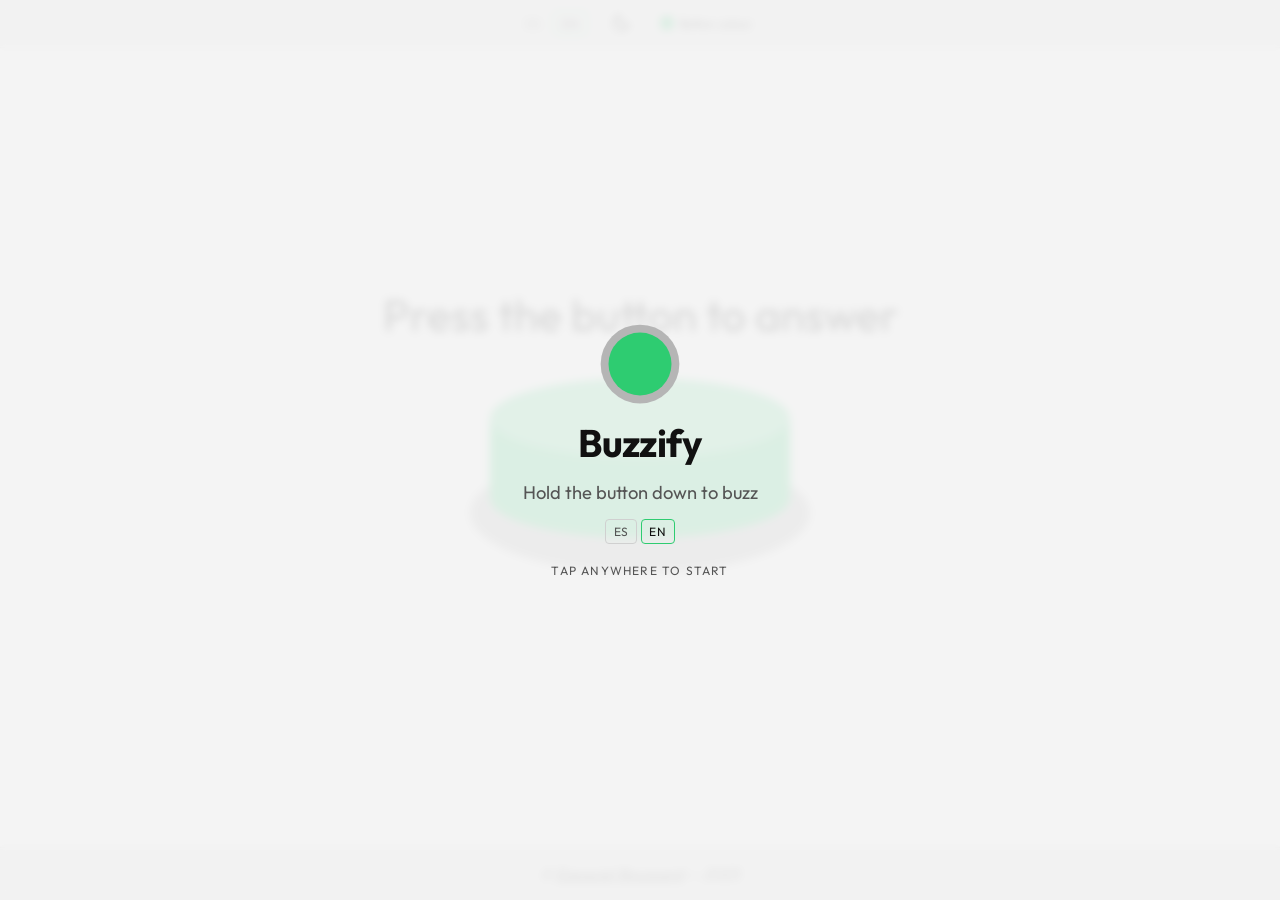
==== index.html @ d8321a54 "sonar en iOS con el interruptor de silencio puesto WebKit enruta Web Audio por la categoria ambient," ====
<!DOCTYPE html>
<html lang="en" data-theme="light">
<head>
    <meta charset="UTF-8">
    <meta name="viewport" content="width=device-width, initial-scale=1.0">
    <title>Buzzify</title>
    <meta name="description" content="Hold the button and it buzzes, seamlessly, until you let go. No install, no account.">
    <meta name="theme-color" content="#f4f4f4">

    <link rel="canonical" href="https://buzzify.pages.dev/">

    <meta property="og:type" content="website">
    <meta property="og:site_name" content="Buzzify">
    <meta property="og:url" content="https://buzzify.pages.dev/">
    <meta property="og:title" content="Buzzify — quiz buzzer for the browser">
    <meta property="og:description" content="Hold the button and it buzzes, seamlessly, until you let go. No install, no account.">
    <meta property="og:image" content="https://buzzify.pages.dev/assets/og-image.png">
    <meta property="og:image:width" content="1200">
    <meta property="og:image:height" content="630">
    <meta property="og:image:alt" content="The Buzzify mark: a green buzzer seen from above.">
    <meta property="og:locale" content="en_US">
    <meta property="og:locale:alternate" content="es_UY">

    <meta name="twitter:card" content="summary_large_image">

    <script>
        (function () {
            var root = document.documentElement;
            try {
                var lang = localStorage.getItem('lang');
                if (lang !== 'es' && lang !== 'en') {
                    lang = (navigator.language || '').toLowerCase().indexOf('es') === 0 ? 'es' : 'en';
                }
                root.lang = lang;

                var theme = localStorage.getItem('theme');
                if (theme !== 'dark' && theme !== 'light') theme = 'light';
                root.dataset.theme = theme;

                var meta = document.querySelector('meta[name="theme-color"]');
                if (meta) meta.setAttribute('content', theme === 'light' ? '#f4f4f4' : '#14161a');

                var color = localStorage.getItem('buttonColor');
                var stale = ['#c0392b', '#e84c3d'];
                if (color && /^#[0-9a-f]{6}$/i.test(color) && stale.indexOf(color.toLowerCase()) < 0) {
                    root.style.setProperty('--color-primary', color);
                }
            } catch (error) {
                root.dataset.theme = 'light';
            }
        })();
    </script>

    <link rel="icon" type="image/png" sizes="96x96" href="assets/icons/favicon-96x96.png">
    <link rel="icon" type="image/svg+xml" href="assets/icons/favicon.svg">
    <link rel="shortcut icon" href="assets/icons/favicon.ico">
    <link rel="apple-touch-icon" sizes="180x180" href="assets/icons/apple-touch-icon.png">
    <link rel="manifest" href="site.webmanifest">
    <link rel="preload" as="font" type="font/woff2" href="assets/fonts/outfit-latin.woff2" crossorigin>
    <link rel="stylesheet" href="src/css/style.css">
    <noscript><style>.intro { display: none; }</style></noscript>

    <link rel="modulepreload" href="src/js/main.js">
    <link rel="modulepreload" href="src/js/buzzer.js">
    <link rel="modulepreload" href="src/js/intro.js">
    <link rel="modulepreload" href="src/js/platform.js">
    <link rel="modulepreload" href="src/js/haptics.js">
    <link rel="modulepreload" href="src/js/wakelock.js">
    <link rel="modulepreload" href="src/js/color.js">
    <link rel="modulepreload" href="src/js/i18n.js">
    <link rel="modulepreload" href="src/js/theme.js">
    <link rel="modulepreload" href="src/js/audio.js">
    <link rel="modulepreload" href="src/js/loop.js">
</head>
<body>
    <div class="intro" id="intro">
        <div class="intro__panel">
            <svg class="intro__mark" viewBox="0 0 64 64" aria-hidden="true">
                <circle class="intro__mark-ring" cx="32" cy="32" r="30"/>
                <circle class="intro__mark-cap" cx="32" cy="32" r="24"/>
            </svg>

            <p class="intro__brand">Buzzify</p>

            <p class="intro__title">
                <span data-t="en">Hold the button down to buzz</span>
                <span data-t="es">Mantené presionado el botón para responder</span>
            </p>

            <div class="intro__langs lang-toggle" role="group" aria-label="Language">
                <button type="button" class="lang-btn" data-lang="es">ES</button>
                <button type="button" class="lang-btn" data-lang="en">EN</button>
            </div>

            <p class="intro__hint">
                <span data-t="en">Tap anywhere to start</span>
                <span data-t="es">Tocá para empezar</span>
            </p>

            <p class="intro__note" id="introNote" hidden>
                <span data-t="en">No sound? Turn off the side silent switch and raise the volume.</span>
                <span data-t="es">¿No suena? Desactivá el interruptor lateral de silencio y subí el volumen.</span>
            </p>
        </div>
    </div>

    <nav class="navbar">
        <div class="lang-toggle" role="group" aria-label="Language">
            <button type="button" class="lang-btn" data-lang="es" aria-pressed="false">ES</button>
            <button type="button" class="lang-btn" data-lang="en" aria-pressed="true">EN</button>
        </div>

        <button type="button" id="themeToggle" class="icon-btn" aria-label="Switch to dark theme">
            <svg class="icon icon--sun" viewBox="0 0 24 24" width="20" height="20" fill="none" stroke="currentColor" stroke-width="2" stroke-linecap="round" aria-hidden="true"><circle cx="12" cy="12" r="4"/><line x1="12" y1="2" x2="12" y2="4"/><line x1="12" y1="20" x2="12" y2="22"/><line x1="4.22" y1="4.22" x2="5.64" y2="5.64"/><line x1="18.36" y1="18.36" x2="19.78" y2="19.78"/><line x1="2" y1="12" x2="4" y2="12"/><line x1="20" y1="12" x2="22" y2="12"/><line x1="4.22" y1="19.78" x2="5.64" y2="18.36"/><line x1="18.36" y1="5.64" x2="19.78" y2="4.22"/></svg>
            <svg class="icon icon--moon" viewBox="0 0 24 24" width="20" height="20" fill="none" stroke="currentColor" stroke-width="2" stroke-linecap="round" stroke-linejoin="round" aria-hidden="true"><path d="M21 12.79A9 9 0 1 1 11.21 3 7 7 0 0 0 21 12.79z"/></svg>
        </button>

        <button type="button" id="hapticsToggle" class="icon-btn haptics-btn" aria-pressed="true" hidden>
            <svg class="icon icon--buzz-on" viewBox="0 0 24 24" width="20" height="20" fill="none" stroke="currentColor" stroke-width="2" stroke-linecap="round" aria-hidden="true"><rect x="8" y="3" width="8" height="18" rx="2"/><path d="M4.5 9.5v5"/><path d="M19.5 9.5v5"/></svg>
            <svg class="icon icon--buzz-off" viewBox="0 0 24 24" width="20" height="20" fill="none" stroke="currentColor" stroke-width="2" stroke-linecap="round" aria-hidden="true"><rect x="8" y="3" width="8" height="18" rx="2"/><line x1="4" y1="20" x2="20" y2="4"/></svg>
        </button>

        <div class="color-control">
            <button type="button" id="colorTrigger" class="color-trigger" aria-haspopup="true" aria-expanded="false" aria-controls="colorPanel">
                <span class="color-trigger__dot" aria-hidden="true"></span>
                <span class="color-trigger__label"><span data-t="en">Button colour</span><span data-t="es">Color del botón</span></span>
            </button>

            <div class="color-panel" id="colorPanel" role="dialog" aria-labelledby="colorPanelTitle" hidden>
                <p class="color-panel__title" id="colorPanelTitle"><span data-t="en">Button colour</span><span data-t="es">Color del botón</span></p>
                <div class="color-presets" id="colorPresets" role="radiogroup" aria-labelledby="colorPanelTitle"></div>
                <div class="color-custom">
                    <span class="color-custom__title"><span data-t="en">Custom</span><span data-t="es">Personalizado</span></span>
                    <input type="range" class="color-range color-range--hue" id="hueRange" min="0" max="360" step="1">
                    <input type="range" class="color-range color-range--sat" id="satRange" min="0" max="100" step="1">
                    <input type="range" class="color-range color-range--lit" id="litRange" min="15" max="85" step="1">
                    <output class="color-custom__value" id="colorValue"></output>
                </div>
            </div>
        </div>
    </nav>

    <div class="content">
        <header>
            <span data-t="en">Press the button to answer</span>
            <span data-t="es">Presioná el botón para responder</span>
        </header>

        <noscript>
            <p class="noscript-note">
                <span data-t="en">The buzzer needs JavaScript to make a sound.</span>
                <span data-t="es">El buzzer necesita JavaScript para sonar.</span>
            </p>
        </noscript>

        <main class="stage">
            <button type="button" class="buzzer" id="buzzer" aria-label="Buzz in"></button>
        </main>
    </div>

    <footer>
        © <a href="https://ezequiel.is-a.dev" target="_blank" rel="noopener noreferrer">Ezequiel Boussard</a> — 2025
    </footer>

    <script type="module" src="src/js/main.js"></script>
</body>
</html>
---- src/css/style.css ----
@font-face {
    font-family: 'Outfit';
    src: url('../../assets/fonts/outfit-latin.woff2') format('woff2');
    font-weight: 400 700;
    font-style: normal;
    font-display: swap;
}

:root {
    color-scheme: dark;

    --color-primary: #2ecc71;
    --color-primary-light: #62d994;
    --color-base: #414754;
    --intro-scrim: rgb(20 22 26 / 0.88);
    --color-bg: #14161a;
    --color-fg: #f2f4f7;
    --color-surface: #1d2027;
    --color-muted: #9aa1ac;
    --color-border: #2b2f38;

    --vh: 1vh;

    --buzzer-rim-offset: 15px;
    --buzzer-rim-spread: 20px;
    --buzzer-base-offset: 40px;
    --buzzer-base-spread: 30px;
    --buzzer-ratio: 3.75;
    --buzzer-vh-cap: 18;

    --buzzer-height: min(
        calc((90vw - var(--buzzer-base-spread) * 2) / var(--buzzer-ratio)),
        80px,
        calc(var(--buzzer-vh-cap) * var(--vh))
    );
    --buzzer-width: calc(var(--buzzer-height) * var(--buzzer-ratio));

    --buzzer-cap: var(--buzzer-height);
    --buzzer-clearance: calc(var(--buzzer-base-offset) + var(--buzzer-base-spread));

    --recolour: 0.4s ease;
    --retheme: 0.3s ease;
}

@supports (height: 1svh) {
    :root {
        --vh: 1svh;
    }
}

@supports (color: color-mix(in srgb, red, white)) {
    :root {
        --color-primary-light: color-mix(in srgb, var(--color-primary), white 25%);
    }
}

[data-theme='light'] {
    color-scheme: light;

    --color-base: #b5b5b5;
    --intro-scrim: rgb(244 244 244 / 0.88);
    --color-bg: #f4f4f4;
    --color-fg: #111;
    --color-surface: #e6e6e6;
    --color-muted: #555;
    --color-border: #d0d0d0;
}

html {
    box-sizing: border-box;
    -webkit-text-size-adjust: 100%;
    text-size-adjust: 100%;
    touch-action: manipulation;
}

*,
*::before,
*::after {
    box-sizing: inherit;
}

[hidden] {
    display: none !important;
}

body {
    min-height: 100vh;
    min-height: 100svh;
    margin: 0;
    display: flex;
    flex-direction: column;
    font-family: 'Outfit', system-ui, -apple-system, 'Segoe UI', Roboto, sans-serif;
    background-color: var(--color-bg);
    color: var(--color-fg);
    overflow-x: hidden;
    -webkit-tap-highlight-color: transparent;
    transition: background-color var(--retheme), color var(--retheme);
}

[data-t] {
    display: none;
}

html[lang='en'] [data-t='en'],
html[lang='es'] [data-t='es'] {
    display: inline;
}

.content {
    flex: 1;
    min-height: 0;
    display: flex;
    flex-direction: column;
    align-items: center;
    justify-content: center;
    gap: clamp(1rem, calc(4 * var(--vh)), 2.5rem);
    padding: 1rem;
}

header {
    width: 100%;
    margin: 0;
    text-align: center;
    font-size: clamp(1.25rem, 6vw, 2.75rem);
}

.noscript-note {
    margin: 0 1rem;
    padding: 0.75em 1em;
    text-align: center;
    font-size: 0.85rem;
    background: var(--color-surface);
    border: 1px solid var(--color-border);
    border-radius: 8px;
}

.stage {
    width: 100%;
    display: flex;
    align-items: center;
    justify-content: center;
    padding-top: var(--buzzer-cap);
    padding-bottom: var(--buzzer-clearance);
    padding-inline: var(--buzzer-base-spread);
}

.navbar {
    position: relative;
    z-index: 2;
    display: flex;
    flex-wrap: wrap;
    align-items: center;
    justify-content: center;
    gap: 20px;
    padding: 10px 14px;
    background: var(--color-surface);
    border-bottom: 1px solid var(--color-border);
    transition: background-color var(--retheme), border-color var(--retheme);
}

.lang-toggle {
    display: flex;
    gap: 0.25em;
}

.lang-btn {
    background: none;
    border: 1px solid var(--color-border);
    color: var(--color-muted);
    font: inherit;
    font-size: 0.75em;
    letter-spacing: 0.05em;
    padding: 0.3em 0.6em;
    border-radius: 4px;
    cursor: pointer;
}

html[lang='es'] .lang-btn[data-lang='es'],
html[lang='en'] .lang-btn[data-lang='en'] {
    color: var(--color-fg);
    border-color: var(--color-primary);
}

.icon-btn {
    background: none;
    border: none;
    color: var(--color-fg);
    cursor: pointer;
    display: flex;
    padding: 0.25em;
}

.icon {
    display: none;
}

[data-theme='dark'] .icon--sun,
[data-theme='light'] .icon--moon {
    display: block;
}

.haptics-btn[aria-pressed='true'] .icon--buzz-on,
.haptics-btn[aria-pressed='false'] .icon--buzz-off {
    display: block;
}

.intro {
    position: fixed;
    inset: 0;
    z-index: 10;
    display: grid;
    place-items: center;
    padding: 1.5rem;
    text-align: center;
    background: var(--intro-scrim);
    backdrop-filter: blur(4px);
    transition: opacity 0.4s ease;
}

.intro.is-gone {
    opacity: 0;
    pointer-events: none;
}

.intro__panel {
    display: flex;
    flex-direction: column;
    align-items: center;
    gap: 0.8rem;
    max-width: 22rem;
}

.intro__panel > * {
    animation: intro-rise 0.5s cubic-bezier(0.2, 0.7, 0.3, 1) backwards;
}

.intro__panel > *:nth-child(1) { animation-delay: 0.04s; }
.intro__panel > *:nth-child(2) { animation-delay: 0.1s; }
.intro__panel > *:nth-child(3) { animation-delay: 0.16s; }
.intro__panel > *:nth-child(4) { animation-delay: 0.22s; }
.intro__panel > *:nth-child(5) { animation-delay: 0.28s; }
.intro__panel > *:nth-child(6) { animation-delay: 0.34s; }

.intro__mark {
    width: clamp(56px, 16vw, 84px);
    height: auto;
    animation:
        intro-rise 0.5s cubic-bezier(0.2, 0.7, 0.3, 1) 0.04s backwards,
        intro-breathe 2.8s ease-in-out 0.7s infinite;
}

.intro__mark-ring {
    fill: var(--color-base);
}

.intro__mark-cap {
    fill: var(--color-primary);
}

.intro__brand {
    margin: 0;
    font-size: clamp(1.7rem, 7vw, 2.4rem);
    font-weight: 700;
    letter-spacing: -0.02em;
    color: var(--color-fg);
}

.intro__title {
    margin: 0;
    font-size: clamp(0.95rem, 3.6vw, 1.15rem);
    line-height: 1.45;
    color: var(--color-muted);
}

.intro__hint {
    margin: 0.4rem 0 0;
    font-size: 0.75rem;
    letter-spacing: 0.1em;
    text-transform: uppercase;
    color: var(--color-muted);
    animation:
        intro-rise 0.5s cubic-bezier(0.2, 0.7, 0.3, 1) 0.28s backwards,
        intro-pulse 2.2s ease-in-out 0.8s infinite;
}

.intro__note {
    margin: 0.2rem 0 0;
    max-width: 20rem;
    font-size: 0.78rem;
    line-height: 1.5;
    color: var(--color-muted);
    opacity: 0.72;
}

@keyframes intro-rise {
    from {
        opacity: 0;
        transform: translateY(12px);
    }
}

@keyframes intro-breathe {
    50% {
        transform: scale(1.06);
    }
}

@keyframes intro-pulse {
    50% {
        opacity: 0.45;
    }
}

.color-control {
    position: relative;
}

.color-trigger {
    display: flex;
    align-items: center;
    gap: 0.5em;
    padding: 0.35em 0.75em 0.35em 0.4em;
    background: none;
    border: 1px solid var(--color-border);
    border-radius: 999px;
    color: var(--color-fg);
    font: inherit;
    font-size: 0.75em;
    cursor: pointer;
    transition: border-color 0.2s ease;
}

.color-trigger[aria-expanded='true'] {
    border-color: var(--color-primary);
}

.color-trigger__dot {
    flex: none;
    width: 1.15em;
    height: 1.15em;
    border-radius: 50%;
    background: var(--color-primary);
    box-shadow: inset 0 0 0 1px rgb(0 0 0 / 0.25);
    transition: background-color var(--recolour);
}

.color-panel {
    position: absolute;
    top: calc(100% + 0.6em);
    right: 0;
    z-index: 3;
    display: grid;
    gap: 0.75em;
    min-width: 13.5em;
    padding: 0.85em;
    background: var(--color-bg);
    border: 1px solid var(--color-border);
    border-radius: 10px;
    box-shadow: 0 12px 28px rgb(0 0 0 / 0.28);
}


.color-panel__title {
    margin: 0;
    font-size: 0.7em;
    letter-spacing: 0.08em;
    text-transform: uppercase;
    color: var(--color-muted);
}

.color-presets {
    display: grid;
    grid-template-columns: repeat(4, 1fr);
    gap: 0.5em;
}

.color-swatch {
    aspect-ratio: 1;
    padding: 0;
    border: none;
    border-radius: 50%;
    background: var(--swatch);
    box-shadow: inset 0 0 0 1px rgb(0 0 0 / 0.25);
    cursor: pointer;
    transition: transform 0.15s ease, box-shadow 0.15s ease;
}

.color-swatch[aria-checked='true'] {
    box-shadow:
        inset 0 0 0 1px rgb(0 0 0 / 0.25),
        0 0 0 2px var(--color-bg),
        0 0 0 4px var(--swatch);
}

.color-custom {
    --hue: 145;
    --sat: 63%;
    --lit: 49%;
    display: grid;
    grid-template-columns: minmax(0, 1fr);
    gap: 0.4em;
}

.color-custom__title {
    font-size: 0.7em;
    letter-spacing: 0.08em;
    text-transform: uppercase;
    color: var(--color-muted);
}

.color-custom__value {
    font-size: 0.7em;
    text-align: right;
    color: var(--color-muted);
    font-variant-numeric: tabular-nums;
}

.color-range {
    appearance: none;
    -webkit-appearance: none;
    width: 100%;
    height: 28px;
    margin: 0;
    padding: 0;
    background: none;
    cursor: pointer;
}

.color-range::-webkit-slider-runnable-track {
    height: 8px;
    border-radius: 999px;
    background: var(--track);
    box-shadow: inset 0 0 0 1px rgb(0 0 0 / 0.2);
}

.color-range::-moz-range-track {
    height: 8px;
    border-radius: 999px;
    background: var(--track);
    box-shadow: inset 0 0 0 1px rgb(0 0 0 / 0.2);
}

.color-range::-webkit-slider-thumb {
    -webkit-appearance: none;
    width: 18px;
    height: 18px;
    margin-top: -5px;
    border-radius: 50%;
    background: #fff;
    border: 1px solid rgb(0 0 0 / 0.35);
    box-shadow: 0 1px 3px rgb(0 0 0 / 0.35);
}

.color-range::-moz-range-thumb {
    width: 18px;
    height: 18px;
    border: 1px solid rgb(0 0 0 / 0.35);
    border-radius: 50%;
    background: #fff;
    box-shadow: 0 1px 3px rgb(0 0 0 / 0.35);
}

.color-range--hue {
    --track: linear-gradient(to right, #f00 0%, #ff0 17%, #0f0 33%, #0ff 50%, #00f 67%, #f0f 83%, #f00 100%);
}

.color-range--sat {
    --track: linear-gradient(to right,
        hsl(calc(var(--hue) * 1deg) 0% var(--lit)),
        hsl(calc(var(--hue) * 1deg) 100% var(--lit)));
}

.color-range--lit {
    --track: linear-gradient(to right, #000,
        hsl(calc(var(--hue) * 1deg) var(--sat) 50%), #fff);
}

.lang-btn:focus-visible,
.icon-btn:focus-visible,
.color-trigger:focus-visible,
.color-swatch:focus-visible,
.color-range:focus-visible {
    outline: 2px solid var(--color-primary-light);
    outline-offset: 2px;
}

.buzzer {
    position: relative;
    flex: none;
    width: var(--buzzer-width);
    height: var(--buzzer-height);
    border: none;
    border-radius: 50%;
    background-color: var(--color-primary);
    box-shadow:
        0 var(--buzzer-rim-offset) 0 var(--buzzer-rim-spread) var(--color-base),
        0 var(--buzzer-base-offset) 0 var(--buzzer-base-spread) var(--color-bg);
    cursor: pointer;
    touch-action: none;
    user-select: none;
    -webkit-user-select: none;
    transition: box-shadow var(--recolour), background-color var(--recolour);
}

.buzzer:focus-visible {
    outline: 3px solid var(--color-primary-light);
    outline-offset: 6px;
}

.buzzer::before,
.buzzer::after {
    content: '';
    position: absolute;
    left: 0;
    width: 100%;
    height: 100%;
}

.buzzer::before {
    z-index: 1;
    bottom: 100%;
    border-radius: 50%;
    background-color: var(--color-primary-light);
    transition: bottom 0.2s ease-out, background-color var(--recolour);
}

.buzzer::after {
    bottom: 50%;
    background-color: var(--color-primary);
    transition: height 0.2s ease-out, background-color var(--recolour);
}

.buzzer.is-pressed::before {
    bottom: 10%;
}

.buzzer.is-pressed::after {
    height: 10%;
}

footer {
    position: relative;
    z-index: 1;
    text-align: center;
    padding: 1em;
    background: var(--color-surface);
    color: var(--color-muted);
    font-style: italic;
    border-top: 1px solid var(--color-border);
    transition: background-color var(--retheme), color var(--retheme), border-color var(--retheme);
}

footer a {
    color: inherit;
    text-decoration: underline;
    text-decoration-color: var(--color-muted);
    transition: color 0.2s ease;
}

footer a:focus-visible {
    color: var(--color-primary-light);
}

::view-transition-old(root),
::view-transition-new(root) {
    animation: none;
    mix-blend-mode: normal;
}

::view-transition-old(root) {
    z-index: 1;
}

::view-transition-new(root) {
    z-index: 2;
}

.is-theme-sweeping body,
.is-theme-sweeping .navbar,
.is-theme-sweeping .buzzer,
.is-theme-sweeping .color-trigger,
.is-theme-sweeping footer {
    transition: none;
}

@media (pointer: coarse) {
    .lang-btn,
    .icon-btn,
    .color-trigger {
        display: flex;
        align-items: center;
        justify-content: center;
        min-width: 44px;
        min-height: 44px;
    }

    .color-swatch {
        min-width: 40px;
    }

    .color-range {
        height: 40px;
    }
}

@media (max-width: 600px) {
    .navbar {
        gap: 12px;
        padding: 8px 10px;
    }

    footer {
        font-size: 0.9em;
        padding: 0.8em;
    }

    .color-trigger {
        padding: 0.35em;
    }

    .color-trigger__label {
        position: absolute;
        width: 1px;
        height: 1px;
        margin: -1px;
        padding: 0;
        overflow: hidden;
        clip-path: inset(50%);
        white-space: nowrap;
    }

    .buzzer::before,
    .buzzer::after {
        transition: bottom 0.15s ease-out, height 0.15s ease-out, background-color var(--recolour);
    }
}

@media (orientation: landscape) and (max-height: 480px) {
    :root {
        --buzzer-vh-cap: 14;
    }

    .intro {
        padding: 1rem;
    }

    .intro__panel {
        gap: 0.45rem;
    }

    .intro__mark {
        width: clamp(40px, calc(12 * var(--vh)), 60px);
    }

    .intro__brand {
        font-size: clamp(1.3rem, calc(6 * var(--vh)), 1.9rem);
    }

    .content {
        gap: 0.6rem;
        padding: 0.5rem;
    }

    header {
        font-size: clamp(1rem, calc(4.5 * var(--vh)), 1.75rem);
    }

    footer {
        padding: 0.5em;
        font-size: 0.85em;
    }
}

@media (prefers-reduced-motion: reduce) {
    body,
    .navbar,
    footer,
    .buzzer,
    .buzzer::before,
    .buzzer::after,
    .color-swatch,
    .color-trigger,
    .color-trigger__dot {
        transition: none;
    }

    .intro {
        transition: none;
    }

    .intro__panel > *,
    .intro__mark,
    .intro__hint {
        animation: none;
    }

    ::view-transition-group(*),
    ::view-transition-old(root),
    ::view-transition-new(root) {
        animation: none !important;
    }
}

@media (hover: hover) {
    .icon-btn:hover {
        color: var(--color-primary-light);
    }

    .color-trigger:hover {
        border-color: var(--color-primary);
    }

    .color-swatch:hover {
        transform: scale(1.12);
    }

    footer a:hover {
        color: var(--color-primary-light);
    }
}

@media (hover: hover) and (prefers-reduced-motion: reduce) {
    .color-swatch:hover {
        transform: none;
    }
}
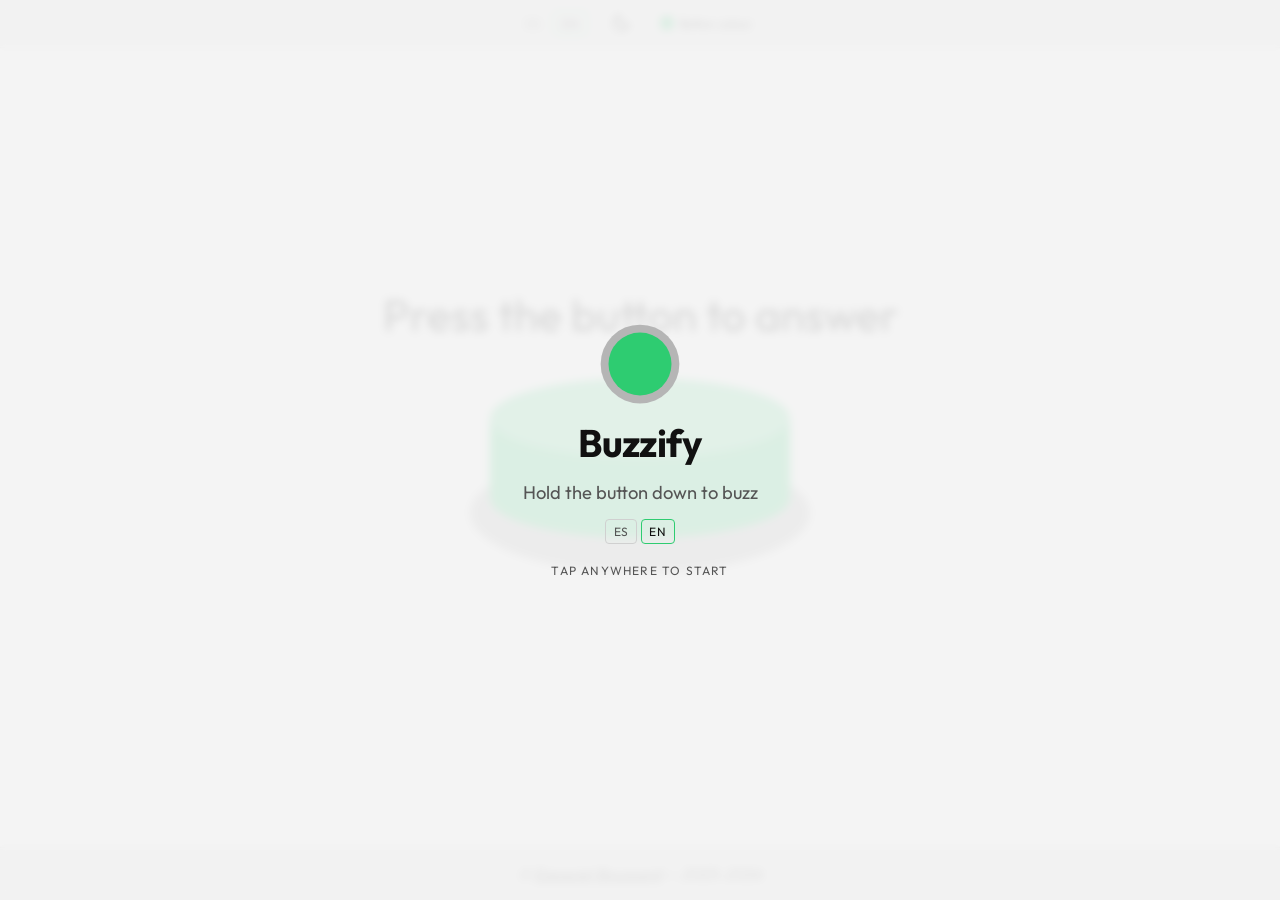
==== commit 97dd8ec6: "pasar a MIT y agregar la OFL de Outfit La GPL en una pagina que solo se sirve protege menos de lo qu" ====
--- a/index.html
+++ b/index.html
@@ -159,7 +159,7 @@
     </div>
 
     <footer>
-        © <a href="https://ezequiel.is-a.dev" target="_blank" rel="noopener noreferrer">Ezequiel Boussard</a> — 2025
+        © <a href="https://ezequiel.is-a.dev" target="_blank" rel="noopener noreferrer">Ezequiel Boussard</a> — 2025-2026
     </footer>
 
     <script type="module" src="src/js/main.js"></script>
--- a/src/css/style.css
+++ b/src/css/style.css
@@ -213,6 +213,7 @@
     padding: 1.5rem;
     text-align: center;
     background: var(--intro-scrim);
+    -webkit-backdrop-filter: blur(4px);
     backdrop-filter: blur(4px);
     transition: opacity 0.4s ease;
 }
@@ -358,7 +359,6 @@
     border-radius: 10px;
     box-shadow: 0 12px 28px rgb(0 0 0 / 0.28);
 }
-
 
 .color-panel__title {
     margin: 0;
@@ -680,10 +680,7 @@
     .buzzer::after,
     .color-swatch,
     .color-trigger,
-    .color-trigger__dot {
-        transition: none;
-    }
-
+    .color-trigger__dot,
     .intro {
         transition: none;
     }
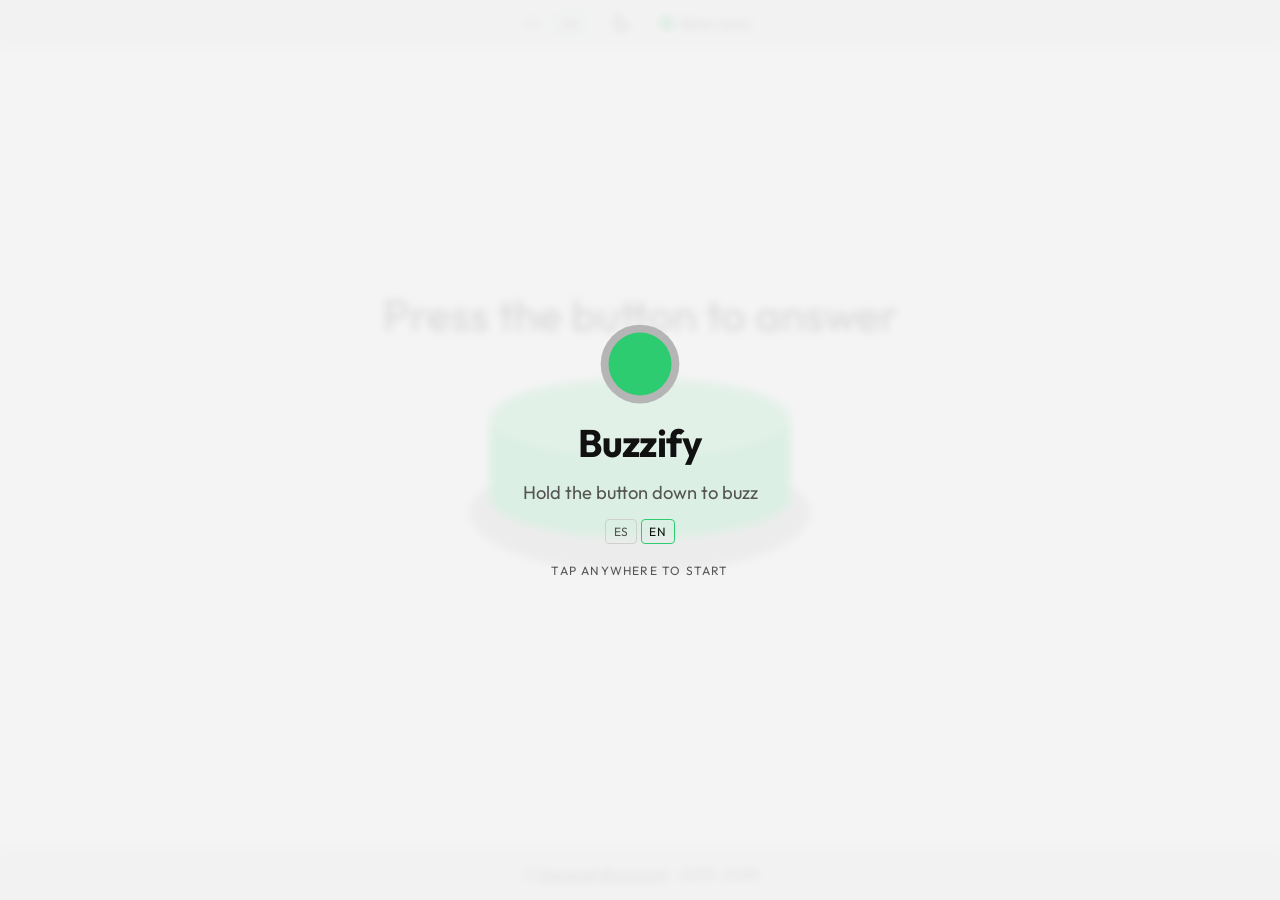
==== commit 65b1ff72: "cambiar los guiones largos por guiones comunes Quedaban cinco em dash y dos signos menos tipografico" ====
--- a/index.html
+++ b/index.html
@@ -12,7 +12,7 @@
     <meta property="og:type" content="website">
     <meta property="og:site_name" content="Buzzify">
     <meta property="og:url" content="https://buzzify.pages.dev/">
-    <meta property="og:title" content="Buzzify — quiz buzzer for the browser">
+    <meta property="og:title" content="Buzzify - quiz buzzer for the browser">
     <meta property="og:description" content="Hold the button and it buzzes, seamlessly, until you let go. No install, no account.">
     <meta property="og:image" content="https://buzzify.pages.dev/assets/og-image.png">
     <meta property="og:image:width" content="1200">
@@ -41,8 +41,7 @@
                 if (meta) meta.setAttribute('content', theme === 'light' ? '#f4f4f4' : '#14161a');
 
                 var color = localStorage.getItem('buttonColor');
-                var stale = ['#c0392b', '#e84c3d'];
-                if (color && /^#[0-9a-f]{6}$/i.test(color) && stale.indexOf(color.toLowerCase()) < 0) {
+                if (color && /^#[0-9a-f]{6}$/i.test(color)) {
                     root.style.setProperty('--color-primary', color);
                 }
             } catch (error) {
@@ -66,8 +65,10 @@
     <link rel="modulepreload" href="src/js/platform.js">
     <link rel="modulepreload" href="src/js/haptics.js">
     <link rel="modulepreload" href="src/js/wakelock.js">
+    <link rel="modulepreload" href="src/js/offline.js">
     <link rel="modulepreload" href="src/js/color.js">
     <link rel="modulepreload" href="src/js/i18n.js">
+    <link rel="modulepreload" href="src/js/storage.js">
     <link rel="modulepreload" href="src/js/theme.js">
     <link rel="modulepreload" href="src/js/audio.js">
     <link rel="modulepreload" href="src/js/loop.js">
@@ -121,12 +122,12 @@
         </button>
 
         <div class="color-control">
-            <button type="button" id="colorTrigger" class="color-trigger" aria-haspopup="true" aria-expanded="false" aria-controls="colorPanel">
+            <button type="button" id="colorTrigger" class="color-trigger" aria-expanded="false" aria-controls="colorPanel">
                 <span class="color-trigger__dot" aria-hidden="true"></span>
                 <span class="color-trigger__label"><span data-t="en">Button colour</span><span data-t="es">Color del botón</span></span>
             </button>
 
-            <div class="color-panel" id="colorPanel" role="dialog" aria-labelledby="colorPanelTitle" hidden>
+            <div class="color-panel" id="colorPanel" hidden>
                 <p class="color-panel__title" id="colorPanelTitle"><span data-t="en">Button colour</span><span data-t="es">Color del botón</span></p>
                 <div class="color-presets" id="colorPresets" role="radiogroup" aria-labelledby="colorPanelTitle"></div>
                 <div class="color-custom">
@@ -159,7 +160,7 @@
     </div>
 
     <footer>
-        © <a href="https://ezequiel.is-a.dev" target="_blank" rel="noopener noreferrer">Ezequiel Boussard</a> — 2025-2026
+        © <a href="https://ezequiel.is-a.dev" target="_blank" rel="noopener noreferrer">Ezequiel Boussard</a> - 2025-2026
     </footer>
 
     <script type="module" src="src/js/main.js"></script>
--- a/src/css/style.css
+++ b/src/css/style.css
@@ -124,6 +124,24 @@
     font-size: clamp(1.25rem, 6vw, 2.75rem);
 }
 
+.stray header span {
+    display: block;
+}
+
+.stray header span[lang='es'] {
+    font-size: 0.62em;
+    color: var(--color-muted);
+}
+
+.stray p {
+    margin: 0;
+}
+
+.stray a {
+    color: var(--color-primary);
+    text-underline-offset: 0.2em;
+}
+
 .noscript-note {
     margin: 0 1rem;
     padding: 0.75em 1em;
@@ -229,25 +247,12 @@
     align-items: center;
     gap: 0.8rem;
     max-width: 22rem;
-}
-
-.intro__panel > * {
-    animation: intro-rise 0.5s cubic-bezier(0.2, 0.7, 0.3, 1) backwards;
-}
-
-.intro__panel > *:nth-child(1) { animation-delay: 0.04s; }
-.intro__panel > *:nth-child(2) { animation-delay: 0.1s; }
-.intro__panel > *:nth-child(3) { animation-delay: 0.16s; }
-.intro__panel > *:nth-child(4) { animation-delay: 0.22s; }
-.intro__panel > *:nth-child(5) { animation-delay: 0.28s; }
-.intro__panel > *:nth-child(6) { animation-delay: 0.34s; }
+    animation: intro-rise 0.4s cubic-bezier(0.2, 0.7, 0.3, 1) backwards;
+}
 
 .intro__mark {
     width: clamp(56px, 16vw, 84px);
     height: auto;
-    animation:
-        intro-rise 0.5s cubic-bezier(0.2, 0.7, 0.3, 1) 0.04s backwards,
-        intro-breathe 2.8s ease-in-out 0.7s infinite;
 }
 
 .intro__mark-ring {
@@ -279,9 +284,6 @@
     letter-spacing: 0.1em;
     text-transform: uppercase;
     color: var(--color-muted);
-    animation:
-        intro-rise 0.5s cubic-bezier(0.2, 0.7, 0.3, 1) 0.28s backwards,
-        intro-pulse 2.2s ease-in-out 0.8s infinite;
 }
 
 .intro__note {
@@ -297,18 +299,6 @@
     from {
         opacity: 0;
         transform: translateY(12px);
-    }
-}
-
-@keyframes intro-breathe {
-    50% {
-        transform: scale(1.06);
-    }
-}
-
-@keyframes intro-pulse {
-    50% {
-        opacity: 0.45;
     }
 }
 
@@ -353,6 +343,9 @@
     display: grid;
     gap: 0.75em;
     min-width: 13.5em;
+    max-height: calc(100svh - 5em);
+    overflow-y: auto;
+    overscroll-behavior: contain;
     padding: 0.85em;
     background: var(--color-bg);
     border: 1px solid var(--color-border);
@@ -685,9 +678,7 @@
         transition: none;
     }
 
-    .intro__panel > *,
-    .intro__mark,
-    .intro__hint {
+    .intro__panel {
         animation: none;
     }
 
